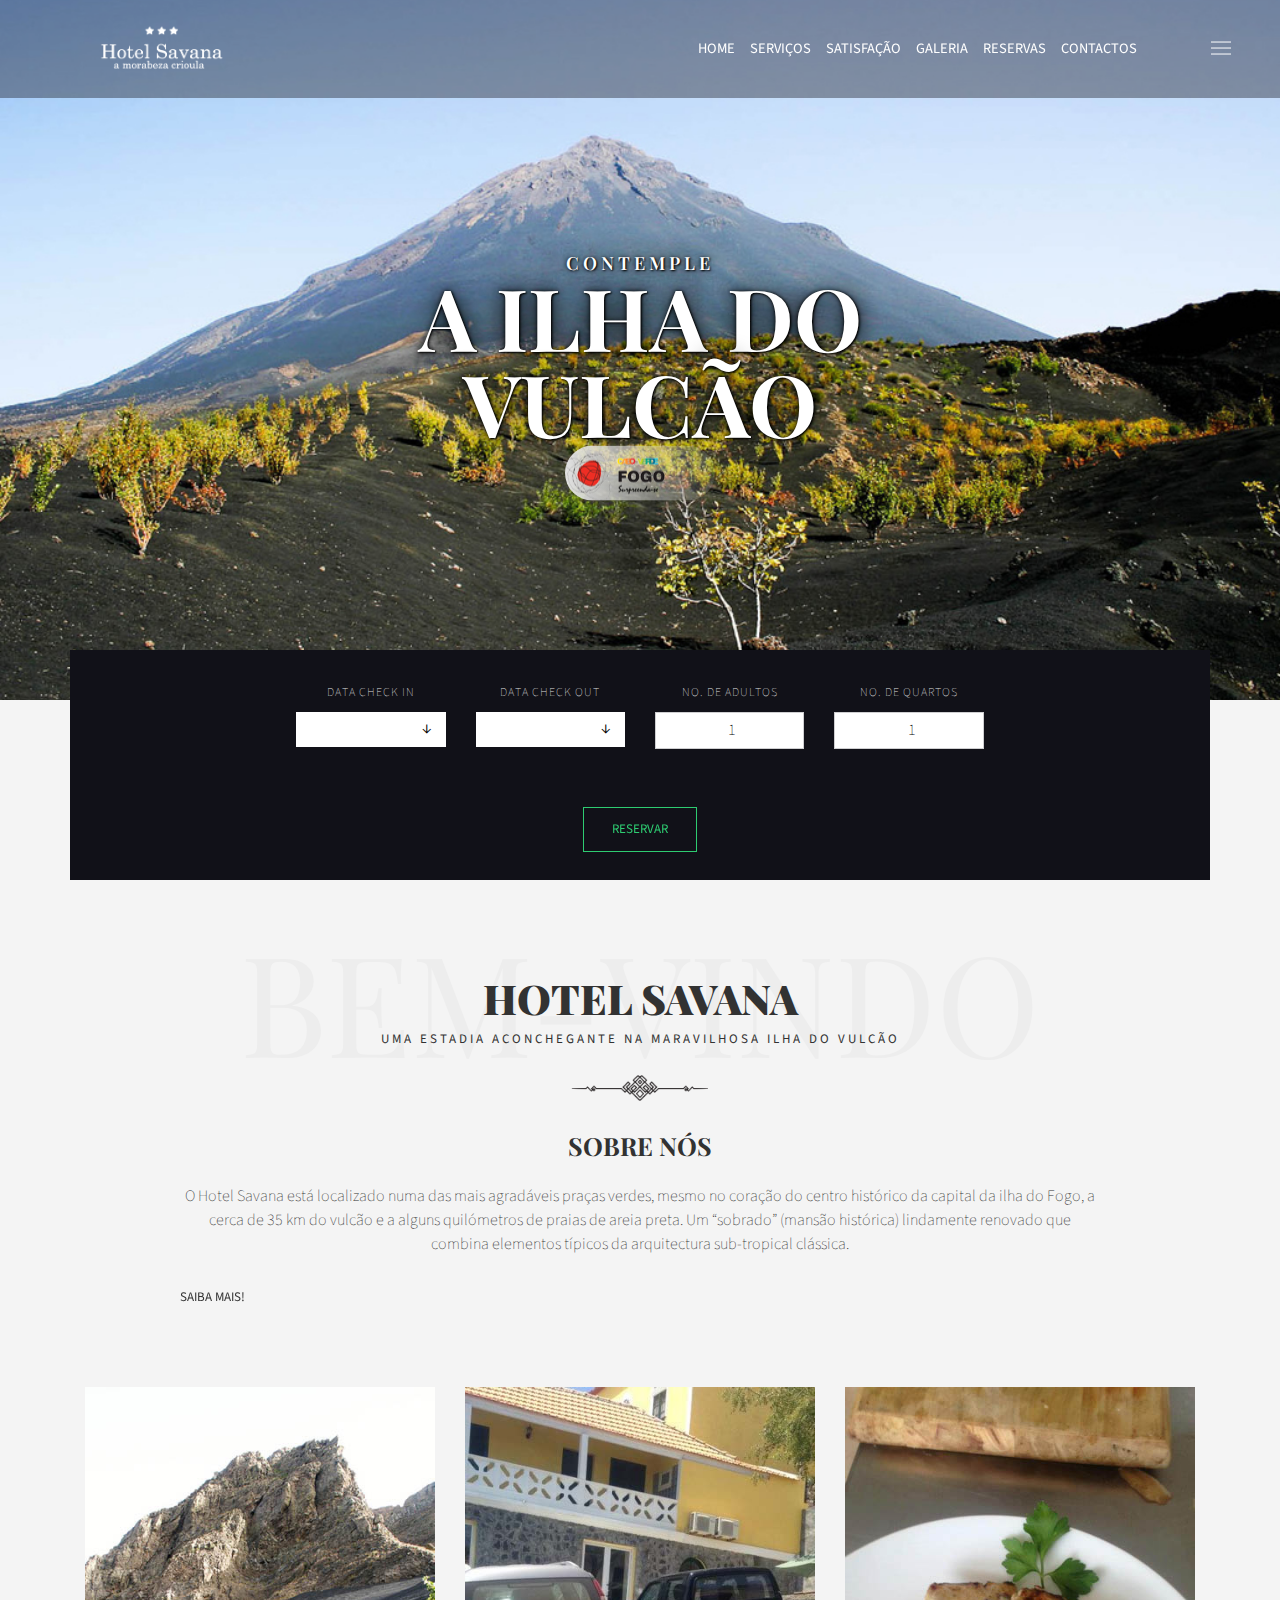
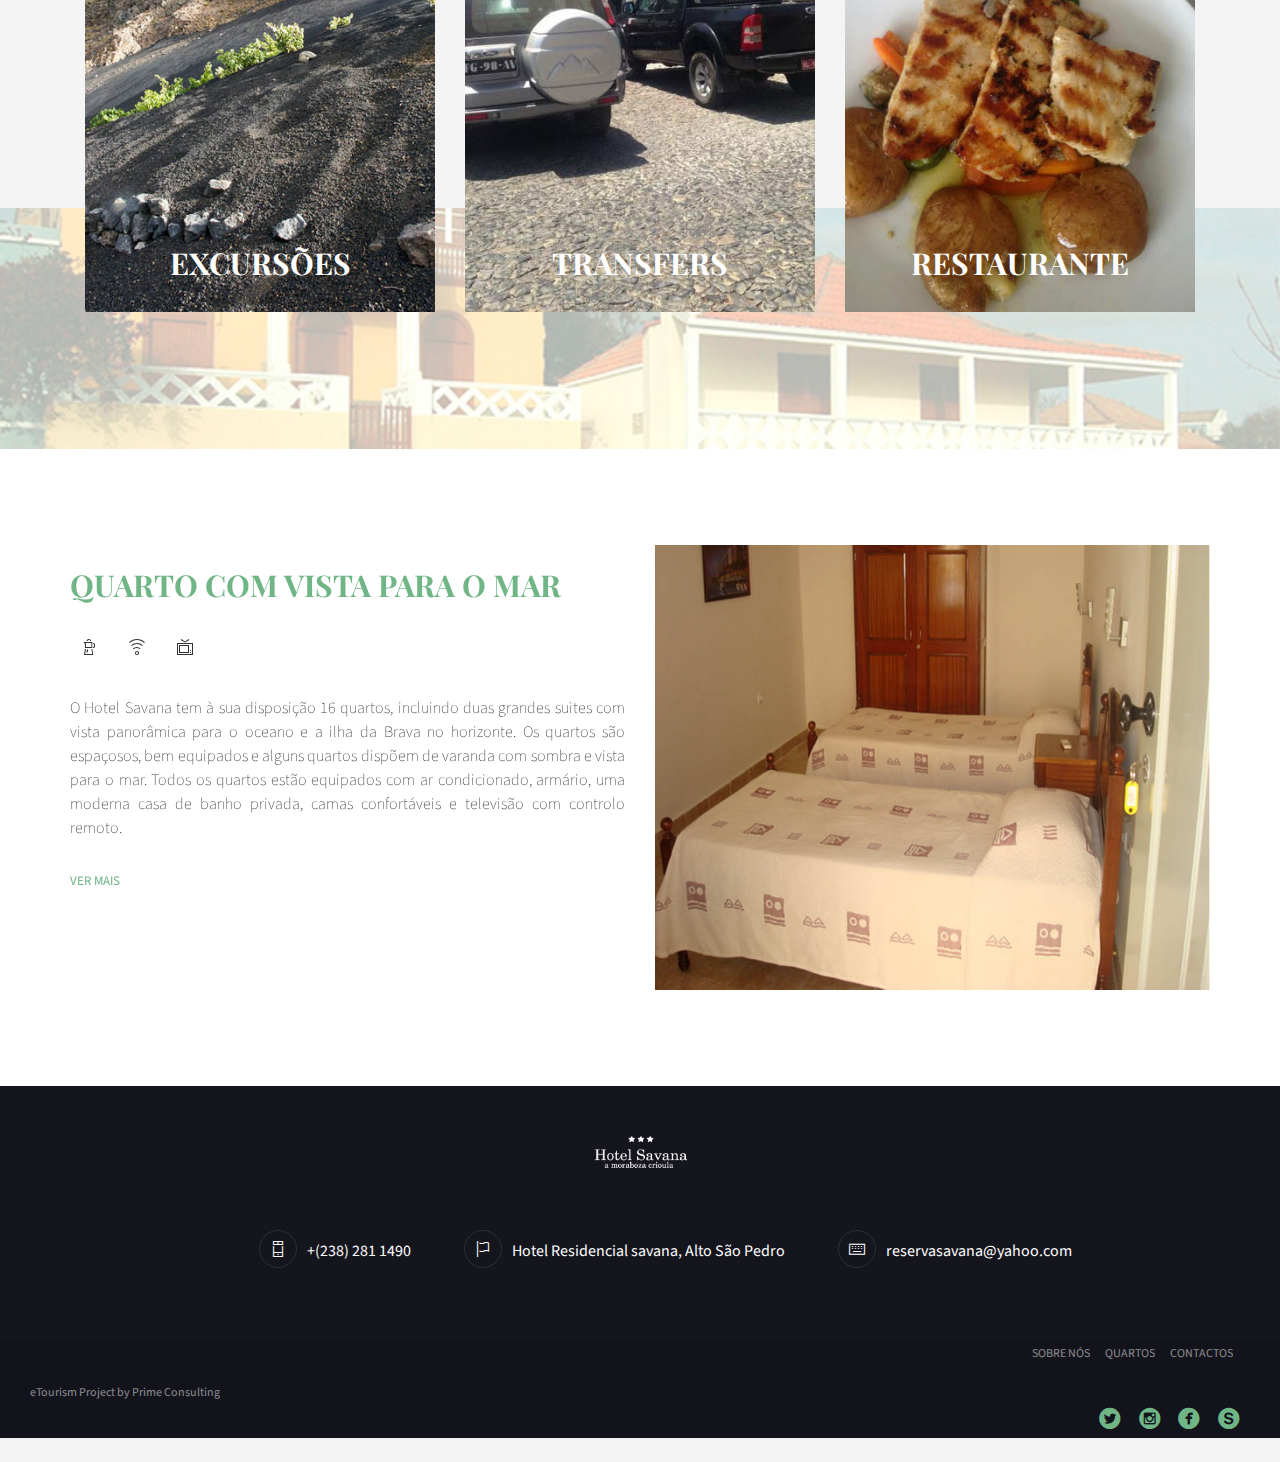
==== index.html @ 82cc4331 "v1.0" ====
<!DOCTYPE html>
<html lang="en">
  
<head>
    <meta http-equiv="Content-Type" content="text/html;charset=UTF-8">
    <meta charset="utf-8">
    <title>HOTEL SAVANA - Home</title>
    <meta name="apple-mobile-web-app-capable" content="yes">
    <meta name="viewport" content="width=device-width, initial-scale=1.0, maximum-scale=1.0, user-scalable=no">
    <meta name="HandheldFriendly" content="true">
    <meta name="apple-touch-fullscreen" content="yes">
    <!-- FAVICON-->
    <link rel="icon" href="img/savana.ico" type="image/x-icon"/>

    <link rel="apple-touch-icon" sizes="57x57" href="assets/favicon/apple-touch-icon-57x57.html">
    <link rel="apple-touch-icon" sizes="60x60" href="assets/favicon/apple-touch-icon-60x60.html">
    <link rel="apple-touch-icon" sizes="72x72" href="assets/favicon/apple-touch-icon-72x72.html">
    <link rel="apple-touch-icon" sizes="76x76" href="assets/favicon/apple-touch-icon-76x76.html">
    <link rel="apple-touch-icon" sizes="114x114" href="assets/favicon/apple-touch-icon-114x114.html">
    <link rel="apple-touch-icon" sizes="120x120" href="assets/favicon/apple-touch-icon-120x120.html">
    <link rel="apple-touch-icon" sizes="144x144" href="assets/favicon/apple-touch-icon-144x144.html">
    <link rel="apple-touch-icon" sizes="152x152" href="assets/favicon/apple-touch-icon-152x152.html">
    <link rel="apple-touch-icon" sizes="180x180" href="assets/favicon/apple-touch-icon-180x180.html">
    <link rel="manifest" href="assets/favicon/manifest.html">
    <meta name="msapplication-TileColor" content="#da532c">
    <meta name="msapplication-TileImage" content="../assets/favicon/mstile-144x144.png">
    <meta name="msapplication-config" content="http://andrewch.eu/assets/favicon/browserconfig.xml">
    <meta name="theme-color" content="#ffffff">
    <!-- Google Fonts-->
    <link href="http://fonts.googleapis.com/css?family=Playfair+Display:400,400italic,700" rel="stylesheet" type="text/css">
    <link href="http://fonts.googleapis.com/css?family=Source+Sans+Pro:200,400,700" rel="stylesheet" type="text/css">
    <!-- OWLSLIDER-->
    <link rel="stylesheet" href="assets/js/libs/owl.carousel.2.0.0-beta.2.4/css/owl.carousel.css" type="text/css" media="all" data-module="owlslider">
    <link rel="stylesheet" href="assets/js/libs/owl.carousel.2.0.0-beta.2.4/css/owl.theme.default.css" type="text/css" media="all" data-module="owlslider">
    <!-- ANIMATE.CSS LIBRARY-->
    <link rel="stylesheet" href="assets/css/libs/animate.min.css" type="text/css" media="all">
    <!-- ICON WEB FONTS-->
    <!-- HEADER SCRIPTS	-->
    <script type="text/javascript" src="assets/js/libs/modernizr.custom.48287.js"></script>
    <!-- MAIN STYLESHEETS-->
    <link rel="stylesheet" href="assets/css/theme_custom_bootstrap.min.css" type="text/css" media="all">
    <link rel="stylesheet" href="assets/css/style.css" type="text/css" media="all">
	<link rel="stylesheet" href="assets/css/f.css">
	
	<script>
    function googleTranslateElementInit() {
      new google.translate.TranslateElement({
        pageLanguage: 'pt',
        layout: google.translate.TranslateElement.InlineLayout.SIMPLE
      }, 'google_translate_element');
    }
    </script>
	
  </head>
  <body style="">
    <div id="page_wrapper">
      <div class="header click_menu transparent">
        <!-- =========================== HEADER ==========================-->
        <div class="mainbar">     
          <div class="container-fluid">
            <div class="logo visible-lg" style="padding-left: 5em"><a href="index.html" class="brand"><img src="img/logo.png" alt="logo"></a></div> <div class="logo hidden-lg"><a href="index.html" class="brand"><img src="img/logo.png" style="padding-left: 40px" alt="logo"></a></div>
            <div class="nav_and_tools nav_right uppercase transparent">    
              <nav class="primary_nav">
                <ul class="nav">
                  <li><a href="index.html">Home</a></li>
        				  <li><a href="servicos-list.html">Serviços</a></li>
        				  <li><a href="satis.html">Satisfação</a></li>
                  <li><a href="gallery.html">Galeria</a></li>
  				        <li><a href="reservas.html">Reservas</a></li>
                  <li><a href="contact.html" style="margin-right: 10px">Contactos</a></li>
  				        <li><div id="google_translate_element" style="margin-left: 30px; margin-right: 85px"></div></li>
                </ul>
              </nav>
            </div>
			<a class="menu-toggler"><span class="title"></span><span class="lines"></span></a>
          </div>
        </div>
        <!-- END======================== HEADER ==========================-->
      </div>
      <div class="head_panel">
        <!-- ============================ SLIDER ==========================-->
        <div class="slider_wrapper">
          <div id="head_panel_slider" class="owl-carousel">
            <!-- ============================ SLIDE ==========================-->
            <div class="stretchy-wrapper ratio_slider">
              <div style="background-image: url(img/g1.jpg);" aria-hidden="true" class="item dark_section">
                <div class="container">
                  <div class="caption caption_elegant text-center">
                    <div class="inner animated fadeIn">
						<div class="t2 uppercase t"> Contemple</div>
						<div class="t1 t">A ILHA DO VULCÃO</div>
						<div><img src="img/fogo.png" alt="Image" class="center-block shade"></div>
                    </div>
                  </div>
                </div>
              </div>
            </div>
            <!-- END========================= SLIDE ==========================-->
            <!-- ============================ SLIDE ==========================-->
            <div class="stretchy-wrapper ratio_slider">
              <div style="background-image: url(img/g2.jpg);" aria-hidden="true" class="item dark_section">
                <div class="container">
                  <div class="caption caption_elegant text-center">
                    <div class="inner animated fadeIn">
                      <div class="t2 uppercase t">VISIT </div>
                      <div class="t1 t">SÃO FILIPE</div>
					            <div><img src="img/fogo.png" alt="Image" class="center-block shade"></div>
                    </div>
                  </div>
                </div>
              </div>
            </div>
            <!-- END========================= SLIDE ==========================-->
          </div>
        </div>
        <!-- END========================= SLIDER ==========================-->
      </div>
      <!-- END========================= HEAD PANEL ==========================	 -->
      <div class="main">           
        <div class="container">
          <section class="no_padding dark_section booking-form">
            <div class="row">
              <div class="col-md-10 col-md-offset-1">
                <form class="booking_form" action="reservas.html">
                  <div class="col-md-10 col-md-offset-1 text-center">
                    <div class="col-md-3 small_screen_margin_top">
                      <div class="form-group">
                        <label>Data check in</label><i class="arrow-down"></i>
                        <input type="text" placeholder="" id="date_check_in" style="background-color: white">
                      </div>
                    </div>
                    <div class="col-md-3 small_screen_margin_top">
                      <div class="form-group">
                        <label>Data check out</label><i class="arrow-down"></i>
                        <input type="text" placeholder="" id="date_check_out" style="background-color: white">
                      </div>
                    </div>
					<div class="col-md-3 small_screen_margin_top">
                      <div class="form-group">
                        <label>No. de Adultos</label><i class="arrow-down"></i>
						<select class="form-control select_2" id="no_adultos" name="no_adultos" required="required" style="background-color: white; color: black;">
							  <option>1</option>
							  <option>2</option>
							  <option>3</option>
							  <option>4</option>
							  <option>5</option>
						</select>
                      </div>
                    </div>
					<div class="col-md-3 small_screen_margin_top">
                      <div class="form-group">
                        <label>No. de Quartos</label><i class="arrow-down"></i>
						<select class="form-control" id="no_adultos" name="no_adultos" required="required" style="background-color: white; color: black;">
							  <option>1</option>
							  <option>2</option>
							  <option>3</option>
							  <option>4</option>
							  <option>5</option>
						</select>
                      </div>
                    </div>
                  </div>
                  <div class="col-md-12 small_screen_margin_top text-center">
					  <button type="submit">RESERVAR</button>
				  </div>
                </form>
              </div>
            </div>
          </section>
        </div>
        <section class="light_section">
          <div class="container">
            <div class="col-md-12 text-center">
              <div class="section_header overlay"><span>BEM-VINDO</span>
                <h1>HOTEL SAVANA</h1>
                <p>UMA ESTADIA ACONCHEGANTE NA MARAVILHOSA ILHA DO VULCÃO</p><img src="assets/images/decoration-1.png" alt="Image">
              </div>
            </div>
            <div class="col-md-10 col-md-offset-1 text-center margin_bottom">
				<div class="text_block">
					<h3>SOBRE NÓS</h3>
					<p class="text-center">O Hotel Savana está localizado numa das mais agradáveis praças verdes, mesmo no coração do centro histórico da capital da ilha do Fogo, a cerca de 35 km do vulcão e a alguns quilómetros de praias de areia preta. Um “sobrado” (mansão histórica) lindamente renovado que combina elementos típicos da arquitectura sub-tropical clássica.</p>
					<p class="text-justify"><a href="about.html" class="btn btn-link">Saiba Mais!</a></p>
				 </div>
            </div>
            <div class="col-md-4 negative_margin_bottom small_screen_margin_top">
              <div class="entry"><a href="servicos-list.html"><img src="img/servicos/tours_2.jpg" alt="Image">
                  <div class="entry_title">
                    <h2>EXCURSÕES</h2>
                  </div>
                  <div class="entry_paragraph">
                    <p>Um desafio a descoberta de uma das mais belezas ilha do arquipélago, com o seu imponente Vulção</p>
                  </div></a></div>
            </div>
            <div class="col-md-4 negative_margin_bottom small_screen_margin_top">
				<div class="entry"><a href="servicos-list.html"><img src="img/servicos/transfers_2.jpg" alt="Image">
					<div class="entry_title">
						<h2>TRANSFERS</h2>
					</div>
					<div class="entry_paragraph">
						<p>Fazemos transfers.</p>
					</div></a>
				</div>
            </div>
            <div class="col-md-4 negative_margin_bottom small_screen_margin_top">
				<div class="entry">
					<a href="servicos-list.html"><img src="img/servicos/restaurante_2.jpg" alt="Image">
						<div class="entry_title">
							<h2>RESTAURANTE</h2>
						</div>
						<div class="entry_paragraph">
							<p>Restaurante Kachi e experimentar as nossas deliciosas especialidades feitas com marisco e peixe.</p>
						</div></a>
				</div>
            </div>
          </div>
        </section>
        <section style="background-image: url(img/banners/banner_0.jpg)" class="white_section">
          <div class="container">
            <div class="row">
              <div class="col-md-12 text-center margin_top">
                <div class="text_block">
                </div>
              </div>
            </div>
          </div>
        </section>
        <section class="white_section">
          <div class="container">
            <div id="myCarousel" class="carousel slide" data-ride="carousel" >
				<div class="carousel-inner" role="listbox">
					<div class="item active">
						<div class="row">
							<div class="col-md-6">
								<div class="text_block">
								  <h2> <a href="room-list.html">Quarto com vista para o mar </a></h2>
								  <div class="rooms_margin_custom_1"><i data-toggle="tooltip" data-placement="bottom" title="This room has Cafe Bar" class="icon icon-Espresso"></i><i data-toggle="tooltip" data-placement="bottom" title="This room has WiFI" class="icon icon-Signal"></i><i data-toggle="tooltip" data-placement="bottom" title="This room has Cable TV" class="icon icon-TV"></i></div>
								  <p class="text-justify">O Hotel Savana tem à sua disposição 16 quartos, incluindo duas grandes suites com vista panorâmica para o oceano e a ilha da Brava no horizonte. Os quartos são espaçosos, bem equipados e alguns quartos dispõem de varanda com sombra e vista para o mar. Todos os quartos estão equipados com ar condicionado, armário, uma moderna casa de banho privada, camas confortáveis e televisão com controlo remoto.</p><a href="room-list.html" class="btn btn-link">VER MAIS</a>
								</div>
							</div>
							<div class="col-md-6">
								<a href="room-list.html">
									<img class="img-responsive center-block visible-lg-block visible-md-block" src="img/quartos/quarto_1.jpg" style="width: 100%; height: 445px" alt="First slide">
									<img class="img-responsive center-block visible-sm-block visible-xs-block" src="img/quartos/quarto_1.jpg" style="width: 100%; height: 100%" alt="First slide">
								</a>
							</div>
						</div>
					</div>
					<div class="item">
						<div class="row">
							<div class="col-md-6">
								<div class="text_block">
								  <h2> <a href="room-list.html">Quarto com vista para o jardim </a></h2>
								  <div class="rooms_margin_custom_1"><i data-toggle="tooltip" data-placement="bottom" title="This room has Cafe Bar" class="icon icon-Espresso"></i><i data-toggle="tooltip" data-placement="bottom" title="This room has WiFI" class="icon icon-Signal"></i><i data-toggle="tooltip" data-placement="bottom" title="This room has Cable TV" class="icon icon-TV"></i></div>
								  <p class="text-justify">A arquitetura tradicional é definitivamente mais sensível e confortável, menos ruidosa e consome menos energia que o moderno ar condicionado. No entanto, alguns dos quartos estão equipados com ar condicionado, a fim de estar preparados para os dias mais quentes do verão.</p><a href="room-list.html" class="btn btn-link">VER MAIS</a>
								</div>
							</div>
							<div class="col-md-6">
								<a href="room-list.html">
									<img class="img-responsive center-block visible-lg-block visible-md-block" src="img/quartos/quarto_2.jpg" style="width: 100%; height: 445px" alt="First slide">
									<img class="img-responsive center-block visible-sm-block visible-xs-block" src="img/quartos/quarto_2.jpg" style="width: 100%; height: 100%" alt="First slide">
								</a>
							</div>
						</div>
					</div>
				</div>
			</div><!-- /.carousel -->
          </div>
        </section>
      </div>
      <!-- ============================ FOOTER ============================-->
    <footer class="footer undefined">
        <div class="container-fluid">
          <div class="row">
            <div class="col-md-12 padding_top padding_bottom text-center"><a href="index.html"><img src="img/logo.png" alt="logo" width="100"></a>
              <div class="text_block">
              </div>
              <div class="text_block margin_top">
                <div class="footer_block"><i class="icon icon-Phone margin_left_custom_1"></i>+(238) 281 1490</div>
                <div class="footer_block"><i class="icon icon-Flag margin_left_custom_1"></i>Hotel Residencial savana, Alto São Pedro</div>
                <div class="footer_block"><i class="icon icon-Keyboard margin_left_custom_1"></i>reservasavana@yahoo.com</div>
              </div>
            </div>
          </div>
          <div class="row">
            <div class="col-md-12 copyright_content vcenter">
              <div class="col-md-4">
                <div class="copyright small_screen_text_center">
                  <p>eTourism Project by Prime Consulting</p>
                </div>
              </div>
              <div class="col-md-4"></div>
              <div class="col-md-4 text-right small_screen_text_center">
                <div class="widget_footer_menu"><a href="about.html">SOBRE NÓS</a><a href="room-list.html">QUARTOS</a><a href="contact.html">CONTACTOS</a></div>
                <div class="social"><a href="#" title="circletwitterbird" class="symbol"></a><a href="#" title="circleinstagram" class="symbol"></a><a href="#" title="circlefacebook" class="symbol"></a><a href="#" title="circleskype" class="symbol"></a></div>
              </div>
            </div>
          </div>
        </div>
      </footer>
      <div class="secondary_nav_widgetized_area"> 
        <aside class="widget widget_text">
          <a href="about.html"><h4>SOBRE NÓS</h4>
          <div class="textwidget text-justify"> O Hotel Savana está localizado numa das mais agradáveis praças verdes, mesmo no coração do centro histórico da capital da ilha do Fogo, a cerca de 35 km do vulcão</div></a>
          <div class="text_block">
            <div><i class="icon icon-Phone"></i>+(238) 281 1490</div>
            <div><i class="icon icon-Flag"></i>Hotel Residencial Savana, Alto São Pedro</div>
            <div><i class="icon icon-Keyboard"></i>reservasavana@yahoo.com</div>
          </div>
        </aside>
        <div class="col-md-12">
          <div class="secondary_widgetized_area_copyright small_screen_text_center">
            <p>eTourism Project by Prime Consulting</p>
          </div>
        </div>
      </div>
    </div>
    <!-- ==================== SCRIPTS | CONFIG ====================-->
    <script type="text/javascript" src="assets/js/config.js" data-module="main-configuration"></script>
    <!-- ==================== SCRIPTS | GLOBAL ====================-->
    <script type="text/javascript" src="assets/js/libs/jquery-2.1.4.js"></script>
    <script type="text/javascript" src="assets/js/libs/bootstrap.js"></script>
    <script type="text/javascript" src="assets/js/libs/wow.js" data-module="wow-animation-lib"></script>
    <script type="text/javascript" src="assets/js/libs/conformity/dist/conformity.js" data-module="equal-column-height"></script>
    <!-- END====================== SCRIPTS ========================-->
    <!-- =================== SCRIPTS | SECTIONS ===================-->
    <script type="text/javascript" src="assets/js/libs/owl.carousel.2.0.0-beta.2.4/owl.carousel.js" data-module="owlslider"></script>
    <script type="text/javascript" src="assets/js/owlslider-init.js" data-module="owlslider"></script>
    <!-- END================ SCRIPTS | SECTIONS ===================-->
    <script type="text/javascript" src="assets/js/libs/moment.js"></script>
    <script type="text/javascript" src="assets/js/libs/bootstrap-datetimepicker.js"></script>
    <!-- ==================== SCRIPTS | INIT ======================-->
    <script type="text/javascript" src="assets/js/theme.js" data-module="main-theme-js"></script>
    <!-- END==================== SCRIPTS | INIT ===================-->
	
	<!-- ======================= Google Translate ====================-->
	<script src="http://translate.google.com/translate_a/element.js?cb=googleTranslateElementInit"></script>
	<!-- END==================== Google Translate ====================-->
	
	<style>
		div#google_translate_element div.goog-te-gadget-simple a.goog-te-menu-value span{color:white}
		div#google_translate_element div.goog-te-gadget-simple{background-color:transparent;}
		div#google_translate_element div.goog-te-gadget-simple{border-left: 0px;}
		div#google_translate_element div.goog-te-gadget-simple{border-right: 0px;}
		div#google_translate_element div.goog-te-gadget-simple{border-bottom: 0px;}
		div#google_translate_element div.goog-te-gadget-simple{border-top: 0px;}
	</style>​​​​​​​​​​​​​​​​​​​​​​​​​​​​​​​​​​​
	
  </body>
</html>
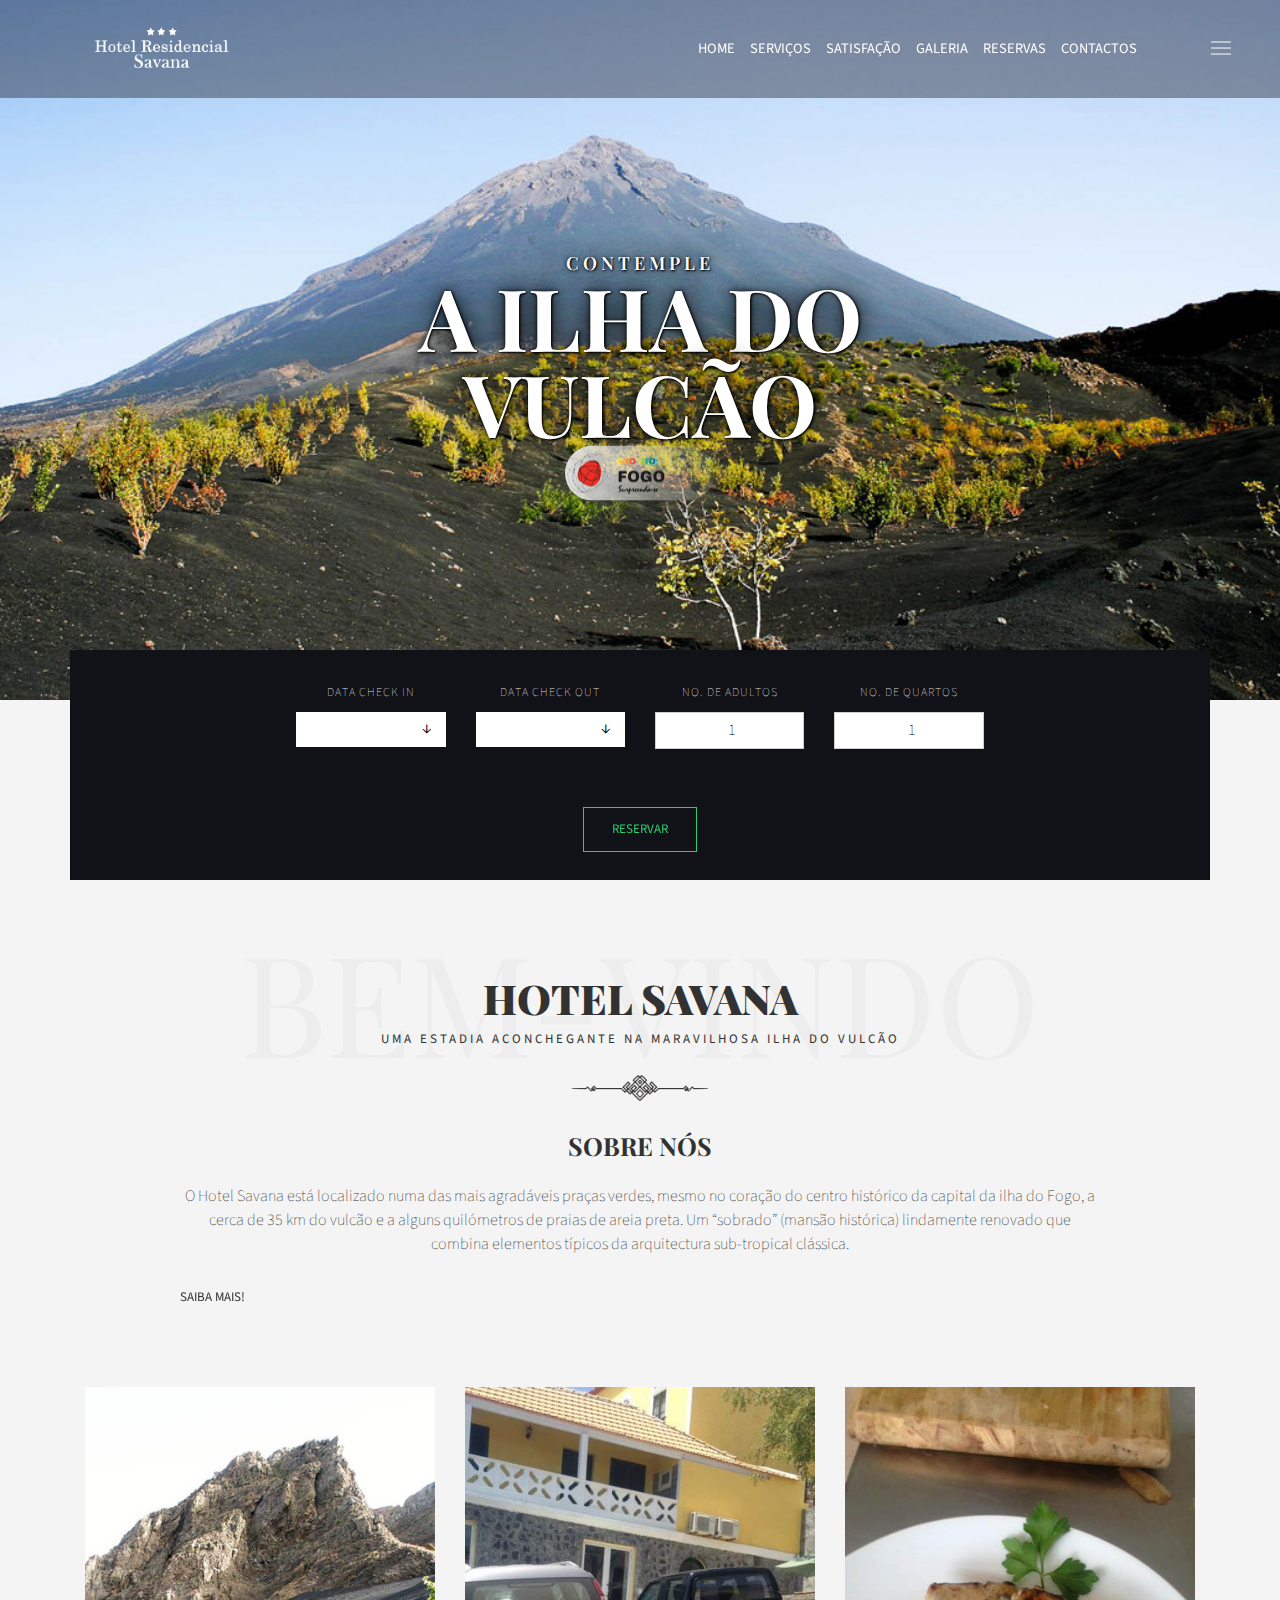
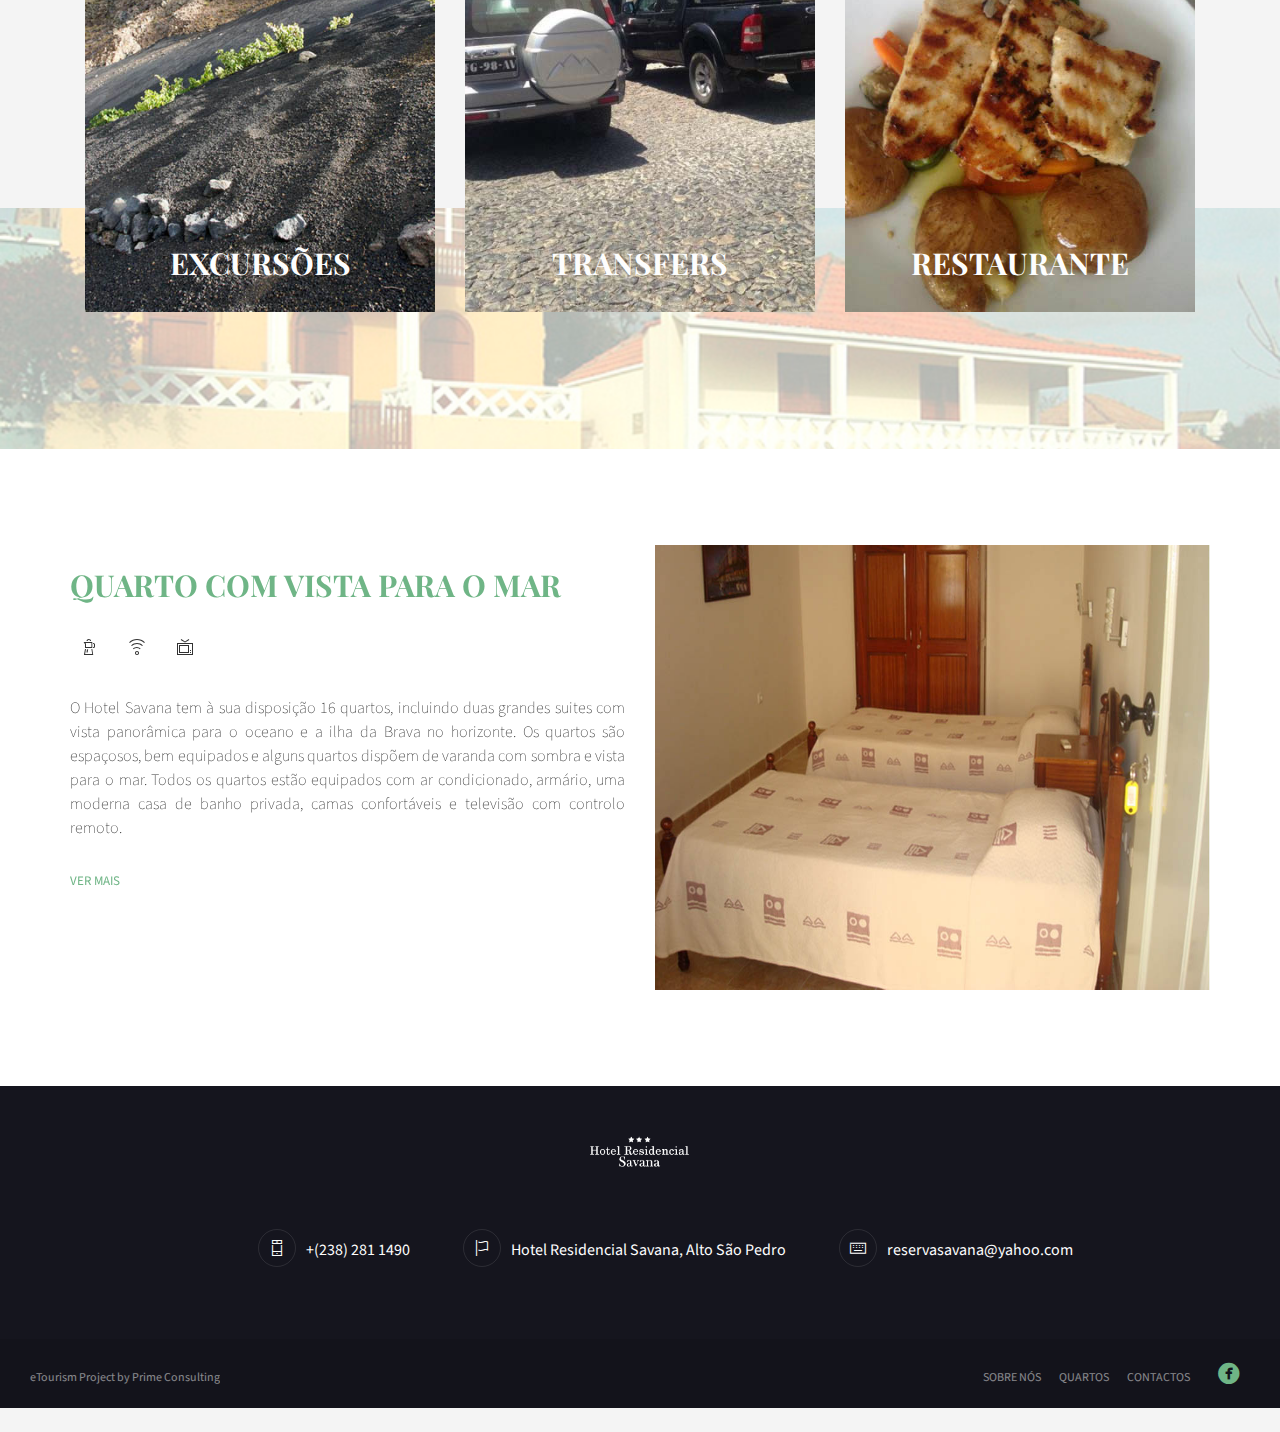
==== commit 9f389694: "logo_down" ====
--- a/index.html
+++ b/index.html
@@ -277,7 +277,7 @@
               </div>
               <div class="text_block margin_top">
                 <div class="footer_block"><i class="icon icon-Phone margin_left_custom_1"></i>+(238) 281 1490</div>
-                <div class="footer_block"><i class="icon icon-Flag margin_left_custom_1"></i>Hotel Residencial savana, Alto São Pedro</div>
+                <div class="footer_block"><i class="icon icon-Flag margin_left_custom_1"></i>Hotel Residencial Savana, Alto São Pedro</div>
                 <div class="footer_block"><i class="icon icon-Keyboard margin_left_custom_1"></i>reservasavana@yahoo.com</div>
               </div>
             </div>
@@ -289,10 +289,19 @@
                   <p>eTourism Project by Prime Consulting</p>
                 </div>
               </div>
-              <div class="col-md-4"></div>
+
+              <div class="col-md-4 award"></div>
               <div class="col-md-4 text-right small_screen_text_center">
-                <div class="widget_footer_menu"><a href="about.html">SOBRE NÓS</a><a href="room-list.html">QUARTOS</a><a href="contact.html">CONTACTOS</a></div>
-                <div class="social"><a href="#" title="circletwitterbird" class="symbol"></a><a href="#" title="circleinstagram" class="symbol"></a><a href="#" title="circlefacebook" class="symbol"></a><a href="#" title="circleskype" class="symbol"></a></div>
+                <div class="widget_footer_menu">
+                  <a href="about.html">SOBRE NÓS</a>
+                  <a href="room-list.html">QUARTOS</a>
+                  <a href="contact.html">CONTACTOS</a>
+                </div>
+                <!--  facebook -->
+                <div class="social">
+                  <a href="#" title="circlefacebook" class="symbol"></a>
+                </div>
+
               </div>
             </div>
           </div>
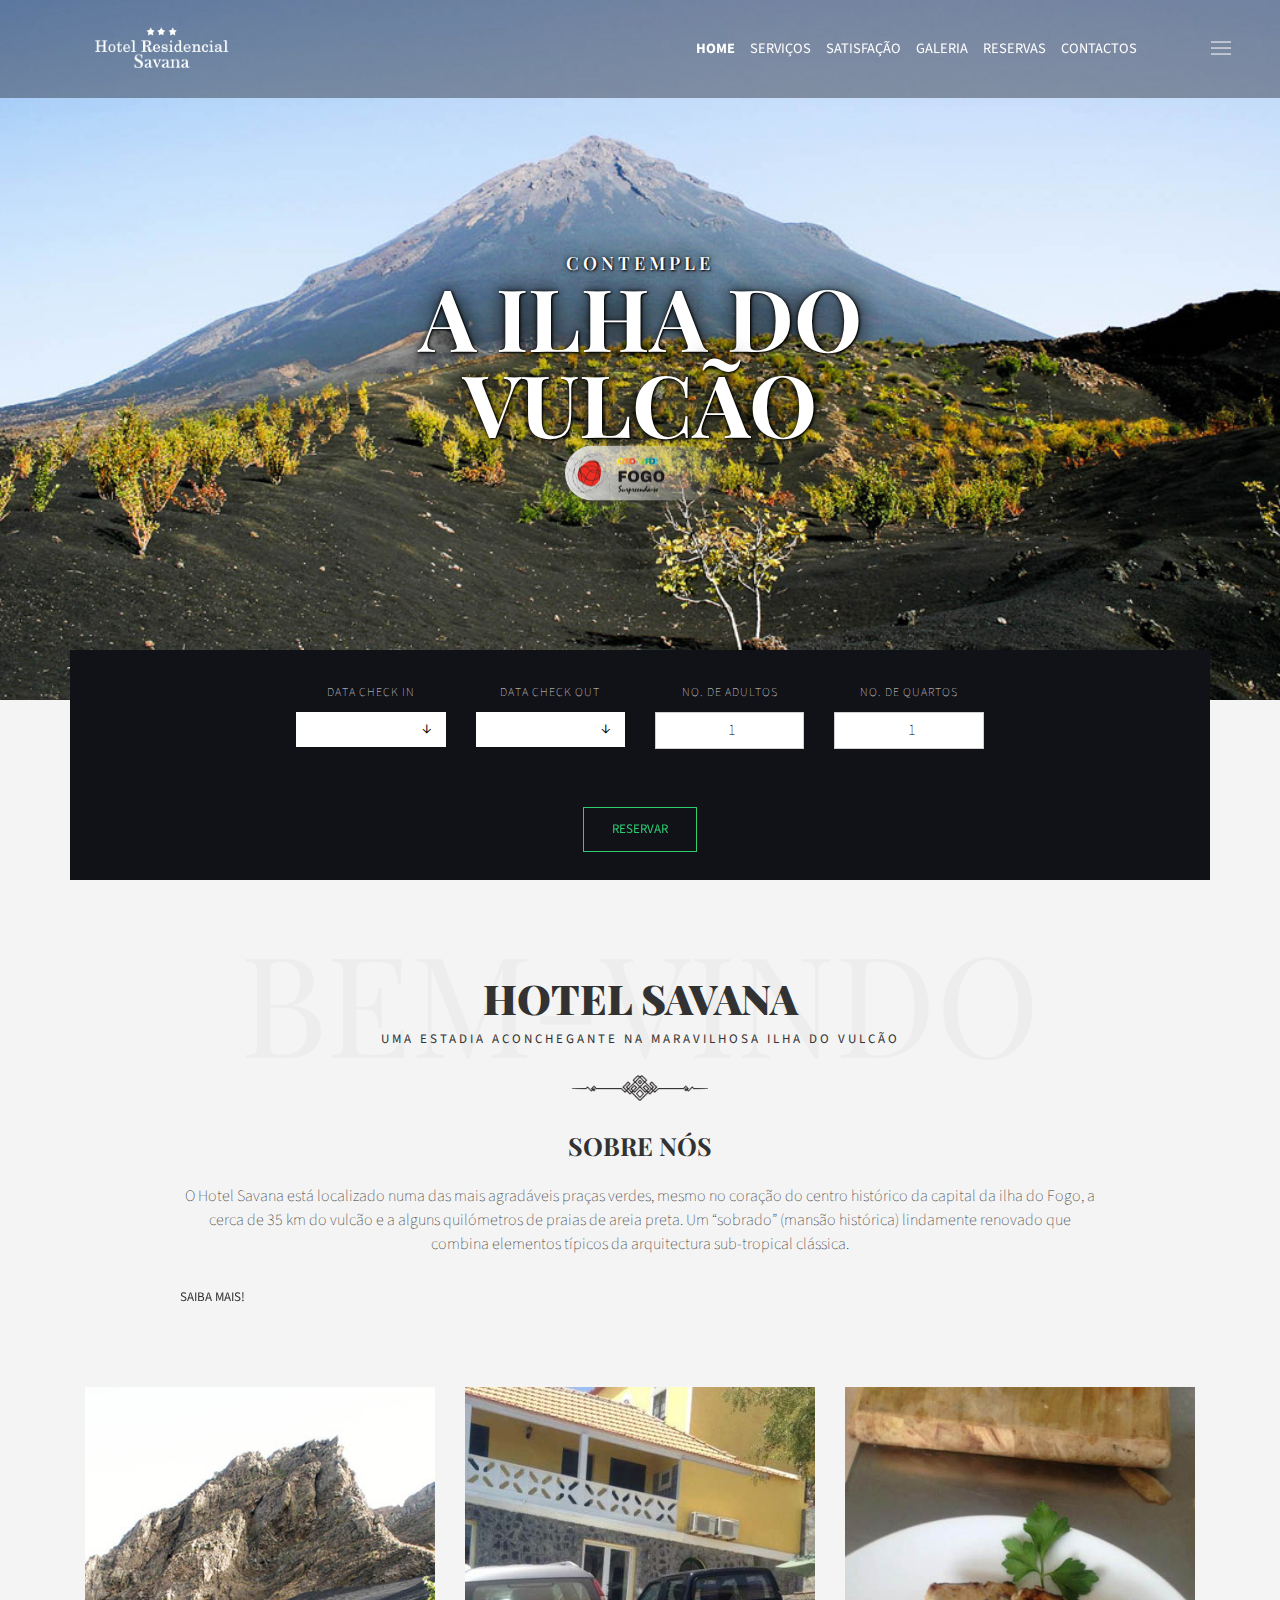
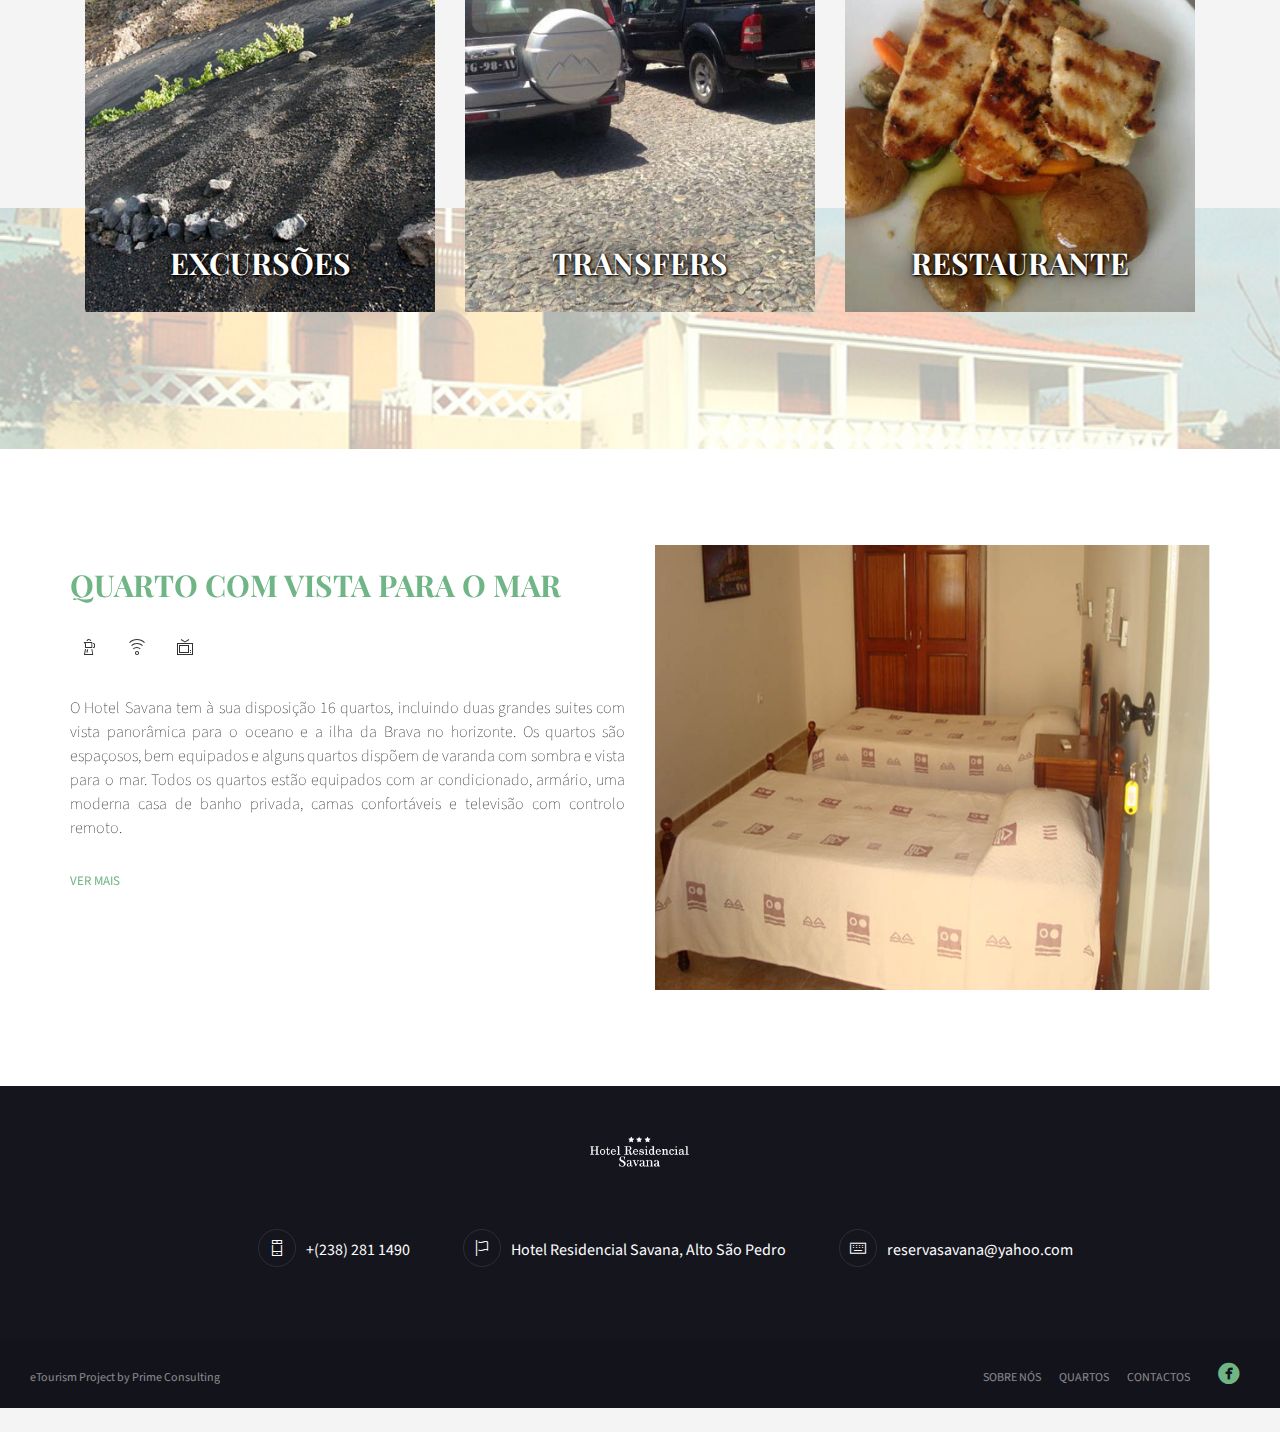
==== commit 07da5763: "google" ====
--- a/index.html
+++ b/index.html
@@ -62,7 +62,7 @@
             <div class="nav_and_tools nav_right uppercase transparent">    
               <nav class="primary_nav">
                 <ul class="nav">
-                  <li><a href="index.html">Home</a></li>
+                  <li><a href="index.html" style="font-weight: bold;">Home</a></li>
         				  <li><a href="servicos-list.html">Serviços</a></li>
         				  <li><a href="satis.html">Satisfação</a></li>
                   <li><a href="gallery.html">Galeria</a></li>
@@ -185,7 +185,7 @@
             </div>
             <div class="col-md-4 negative_margin_bottom small_screen_margin_top">
               <div class="entry"><a href="servicos-list.html"><img src="img/servicos/tours_2.jpg" alt="Image">
-                  <div class="entry_title">
+                  <div class="entry_title t">
                     <h2>EXCURSÕES</h2>
                   </div>
                   <div class="entry_paragraph">
@@ -194,7 +194,7 @@
             </div>
             <div class="col-md-4 negative_margin_bottom small_screen_margin_top">
 				<div class="entry"><a href="servicos-list.html"><img src="img/servicos/transfers_2.jpg" alt="Image">
-					<div class="entry_title">
+					<div class="entry_title t">
 						<h2>TRANSFERS</h2>
 					</div>
 					<div class="entry_paragraph">
@@ -205,7 +205,7 @@
             <div class="col-md-4 negative_margin_bottom small_screen_margin_top">
 				<div class="entry">
 					<a href="servicos-list.html"><img src="img/servicos/restaurante_2.jpg" alt="Image">
-						<div class="entry_title">
+						<div class="entry_title t">
 							<h2>RESTAURANTE</h2>
 						</div>
 						<div class="entry_paragraph">
@@ -264,7 +264,8 @@
 						</div>
 					</div>
 				</div>
-			</div><!-- /.carousel -->
+			</div>
+      <!-- /.carousel -->
           </div>
         </section>
       </div>
@@ -355,5 +356,21 @@
 		div#google_translate_element div.goog-te-gadget-simple{border-top: 0px;}
 	</style>​​​​​​​​​​​​​​​​​​​​​​​​​​​​​​​​​​​
 	
+  
+  <!-- google analytics-->
+    
+  <script>
+    (function(i,s,o,g,r,a,m){i['GoogleAnalyticsObject']=r;i[r]=i[r]||function(){
+    (i[r].q=i[r].q||[]).push(arguments)},i[r].l=1*new Date();a=s.createElement(o),
+    m=s.getElementsByTagName(o)[0];a.async=1;a.src=g;m.parentNode.insertBefore(a,m)
+    })(window,document,'script','https://www.google-analytics.com/analytics.js','ga');
+
+    ga('create', 'UA-81807682-33', 'auto');
+    ga('send', 'pageview');
+  </script>
+    
+  <!-- end google analytics-->
+
+  
   </body>
 </html>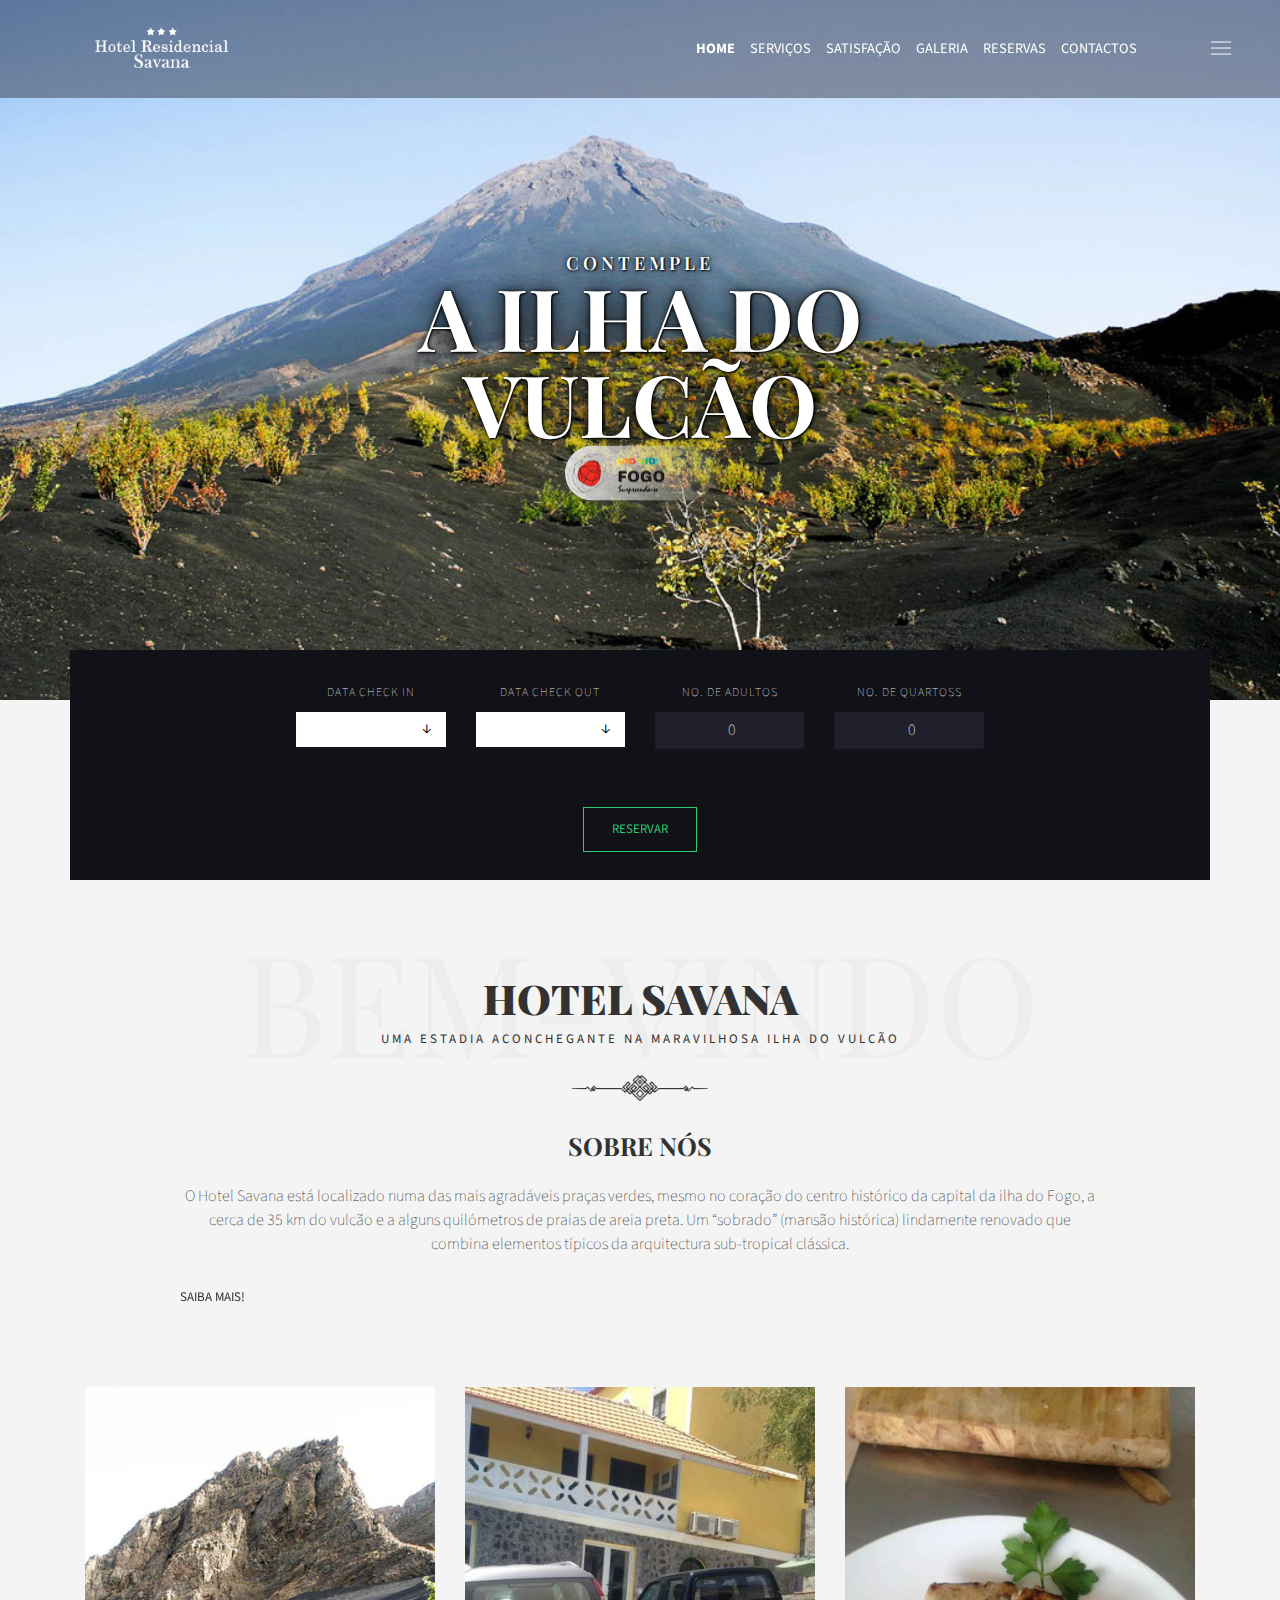
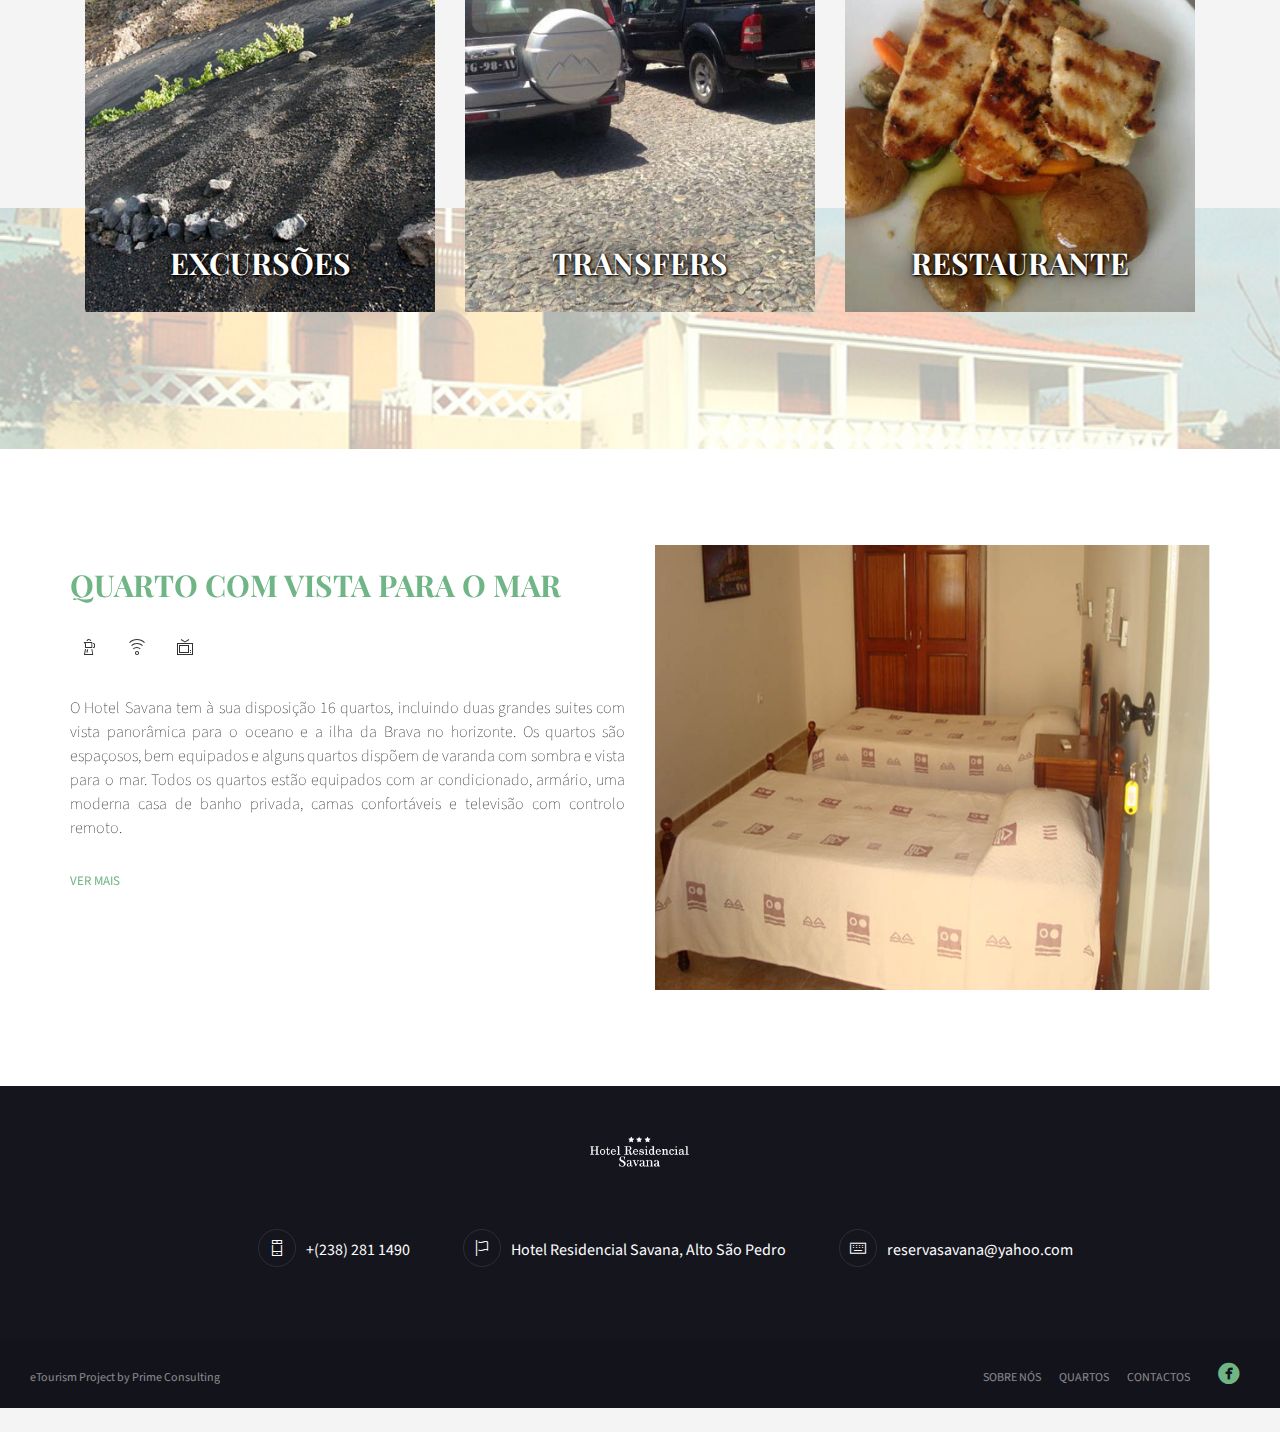
==== commit d096a2bc: "odoo" ====
--- a/index.html
+++ b/index.html
@@ -5,6 +5,11 @@
     <meta http-equiv="Content-Type" content="text/html;charset=UTF-8">
     <meta charset="utf-8">
     <title>HOTEL SAVANA - Home</title>
+
+    <!-- meta helder--> 
+    <meta name="description" content="HOTEL SAVANA | Want to visit paradise? Cape Verde is your destination, so come visit our islands. Situated in the coust of Africa, come on enjoy the sun and the fun! Travel to the perfect destination of tourism. Booking in hotels are always available.">
+    <!-- end meta helder-->
+    
     <meta name="apple-mobile-web-app-capable" content="yes">
     <meta name="viewport" content="width=device-width, initial-scale=1.0, maximum-scale=1.0, user-scalable=no">
     <meta name="HandheldFriendly" content="true">
@@ -58,7 +63,19 @@
         <!-- =========================== HEADER ==========================-->
         <div class="mainbar">     
           <div class="container-fluid">
-            <div class="logo visible-lg" style="padding-left: 5em"><a href="index.html" class="brand"><img src="img/logo.png" alt="logo"></a></div> <div class="logo hidden-lg"><a href="index.html" class="brand"><img src="img/logo.png" style="padding-left: 40px" alt="logo"></a></div>
+
+            <div class="logo visible-lg" style="padding-left: 5em">
+              <a href="index.html" class="brand">
+                <img src="img/logo.png" alt="logo">
+              </a>
+            </div> 
+            
+            <div class="logo hidden-lg">
+              <a href="index.html" class="brand">
+                <img src="img/logo.png" style="padding-left: 40px" alt="logo">
+              </a>
+            </div>
+
             <div class="nav_and_tools nav_right uppercase transparent">    
               <nav class="primary_nav">
                 <ul class="nav">
@@ -66,7 +83,7 @@
         				  <li><a href="servicos-list.html">Serviços</a></li>
         				  <li><a href="satis.html">Satisfação</a></li>
                   <li><a href="gallery.html">Galeria</a></li>
-  				        <li><a href="reservas.html">Reservas</a></li>
+  				        <li><a href="booking.html">Reservas</a></li>
                   <li><a href="contact.html" style="margin-right: 10px">Contactos</a></li>
   				        <li><div id="google_translate_element" style="margin-left: 30px; margin-right: 85px"></div></li>
                 </ul>
@@ -87,9 +104,9 @@
                 <div class="container">
                   <div class="caption caption_elegant text-center">
                     <div class="inner animated fadeIn">
-						<div class="t2 uppercase t"> Contemple</div>
-						<div class="t1 t">A ILHA DO VULCÃO</div>
-						<div><img src="img/fogo.png" alt="Image" class="center-block shade"></div>
+  						<div class="t2 uppercase t"> Contemple</div>
+  						<div class="t1 t">A ILHA DO VULCÃO</div>
+  						<div><img src="img/fogo.png" alt="Image" class="center-block shade"></div>
                     </div>
                   </div>
                 </div>
@@ -121,52 +138,64 @@
           <section class="no_padding dark_section booking-form">
             <div class="row">
               <div class="col-md-10 col-md-offset-1">
-                <form class="booking_form" action="reservas.html">
+
+                <form class="booking_form" action="booking.html" id="theform" name="theform" method="post">
                   <div class="col-md-10 col-md-offset-1 text-center">
+
+
+                    <!-- DATA CHECK IN --> 
                     <div class="col-md-3 small_screen_margin_top">
                       <div class="form-group">
                         <label>Data check in</label><i class="arrow-down"></i>
-                        <input type="text" placeholder="" id="date_check_in" style="background-color: white">
+                        <input type="text" placeholder="Check-in" id="arrival_date" name="arrival_date" style="background-color: white">
                       </div>
                     </div>
+
+                    <!-- DATA CHECK OUT --> 
                     <div class="col-md-3 small_screen_margin_top">
                       <div class="form-group">
                         <label>Data check out</label><i class="arrow-down"></i>
-                        <input type="text" placeholder="" id="date_check_out" style="background-color: white">
+                        <input type="text" placeholder="Check-out" id="departure_date" name="departure_date" style="background-color: white">
                       </div>
-                    </div>
-					<div class="col-md-3 small_screen_margin_top">
-                      <div class="form-group">
-                        <label>No. de Adultos</label><i class="arrow-down"></i>
-						<select class="form-control select_2" id="no_adultos" name="no_adultos" required="required" style="background-color: white; color: black;">
-							  <option>1</option>
-							  <option>2</option>
-							  <option>3</option>
-							  <option>4</option>
-							  <option>5</option>
-						</select>
-                      </div>
-                    </div>
-					<div class="col-md-3 small_screen_margin_top">
-                      <div class="form-group">
-                        <label>No. de Quartos</label><i class="arrow-down"></i>
-						<select class="form-control" id="no_adultos" name="no_adultos" required="required" style="background-color: white; color: black;">
-							  <option>1</option>
-							  <option>2</option>
-							  <option>3</option>
-							  <option>4</option>
-							  <option>5</option>
-						</select>
-                      </div>
-                    </div>
-                  </div>
-                  <div class="col-md-12 small_screen_margin_top text-center">
-					  <button type="submit">RESERVAR</button>
-				  </div>
+                    </div> 
+
+                    <div class="col-md-3 small_screen_margin_top">
+                        <div class="form-group">
+                            <label>No. de Adultos</label><i class="arrow-down"></i>
+                            <select class="form-control select_2" id="no_adults" name="no_adults" required="required">
+                                <option>0</option>
+                                <option>1</option>
+                                <option>2</option>
+                                <option>3</option>
+                                <option>4</option>
+                                <option>5</option>
+                            </select>
+                        </div>
+                    </div>
+
+                    <div class="col-md-3 small_screen_margin_top">
+                        <div class="form-group">
+                            <label>No. de quartoss</label><i class="arrow-down"></i>
+                            <select class="form-control" id="no_rooms" name="no_rooms" required="required">
+                                <option>0</option>
+                                <option>1</option>
+                                <option>2</option>
+                                <option>3</option>
+                            </select>
+                        </div>
+                    </div>
+
+                    </div>
+
+                    <div class="col-md-12 small_screen_margin_top text-center">
+                        <button type="submit" onclick="store()">RESERVAR</button>
+                    </div>
                 </form>
+
               </div>
             </div>
           </section>
+
         </div>
         <section class="light_section">
           <div class="container">
@@ -357,20 +386,31 @@
 	</style>​​​​​​​​​​​​​​​​​​​​​​​​​​​​​​​​​​​
 	
   
-  <!-- google analytics-->
-    
-  <script>
-    (function(i,s,o,g,r,a,m){i['GoogleAnalyticsObject']=r;i[r]=i[r]||function(){
-    (i[r].q=i[r].q||[]).push(arguments)},i[r].l=1*new Date();a=s.createElement(o),
-    m=s.getElementsByTagName(o)[0];a.async=1;a.src=g;m.parentNode.insertBefore(a,m)
-    })(window,document,'script','https://www.google-analytics.com/analytics.js','ga');
-
-    ga('create', 'UA-81807682-33', 'auto');
-    ga('send', 'pageview');
-  </script>
-    
-  <!-- end google analytics-->
-
+    <!-- google analytics-->
+    <script>
+        (function(i,s,o,g,r,a,m){i['GoogleAnalyticsObject']=r;i[r]=i[r]||function(){
+        (i[r].q=i[r].q||[]).push(arguments)},i[r].l=1*new Date();a=s.createElement(o),
+        m=s.getElementsByTagName(o)[0];a.async=1;a.src=g;m.parentNode.insertBefore(a,m)
+        })(window,document,'script','https://www.google-analytics.com/analytics.js','ga');
+
+        ga('create', 'UA-81807682-33', 'auto');
+        ga('send', 'pageview');
+    </script>
+      <!-- end google analytics-->
+
+    <script>
+        /* Send sotres the check-in and Check-out values to be use for autocompleting the reservation form on another page*/
+        function store(){
+        if (typeof(Storage) !== "undefined") {
+          sessionStorage.setItem("clientCki", document.theform.arrival_date.value);
+          sessionStorage.setItem("clientCko", document.theform.departure_date.value);
+          sessionStorage.setItem("clientAdlt", document.theform.no_adults.value);
+          sessionStorage.setItem("clientRoom", document.theform.no_rooms.value);
+        } else {
+          alert("Sorry! No Web Storage support..")
+        }
+        };
+    </script>
   
-  </body>
+    </body>
 </html>